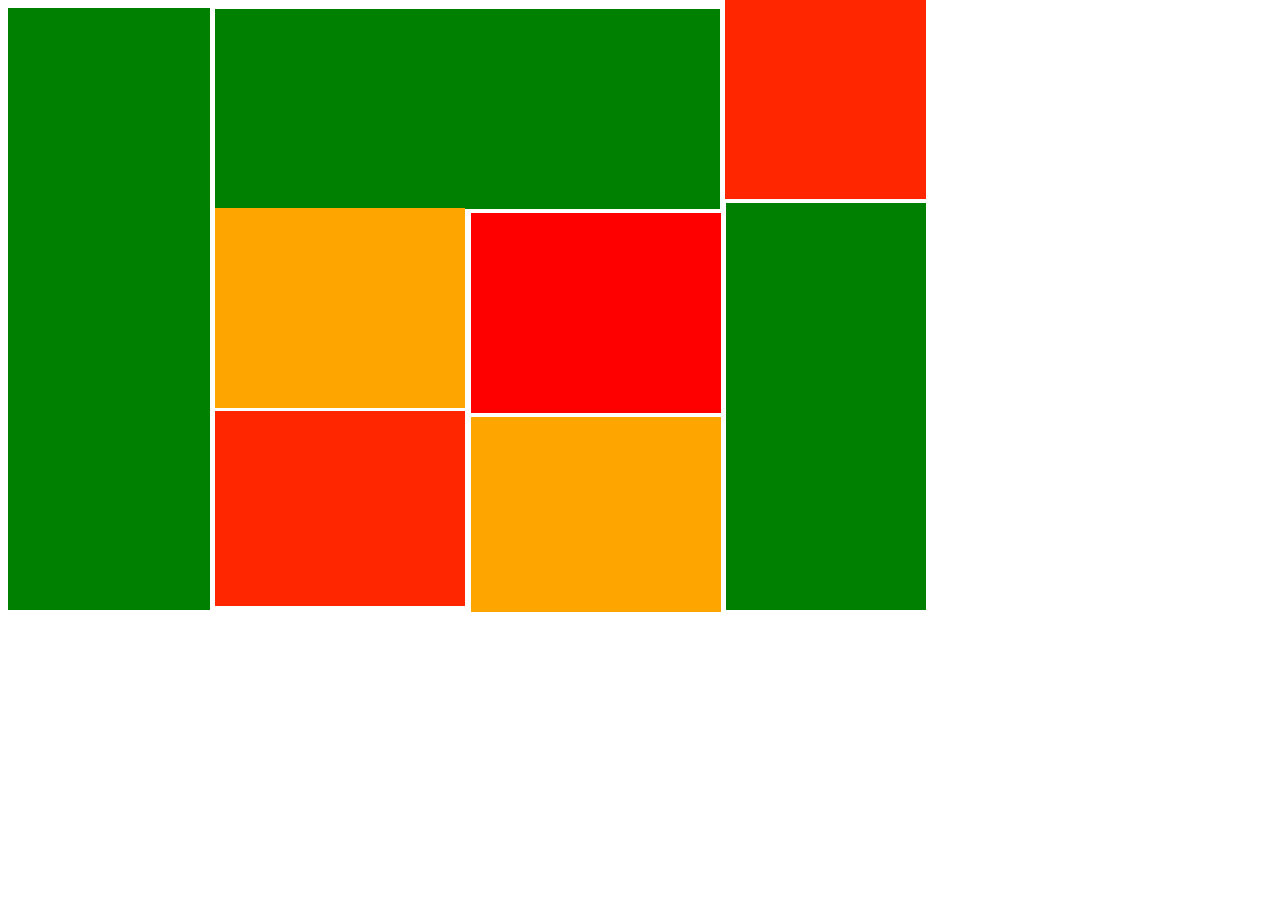
==== w2_d2.html @ feb4c2e6 "Initial commit" ====
<!DOCTYPE html>
<html lang="en">
<head>
    <meta charset="UTF-8">
    <meta name="viewport" content="width=device-width, initial-scale=1.0">
    <title>Document</title>
    <link rel="stylesheet" href="w2_d2_style.css">
</head>
<body>
    <div class="box1"></div>

    <!--Box 2-->
    <div class="box2"></div>

    <!--Box 3-->
    <div class="box3"></div>

    <!--Box 4-->
    <div class="box4"></div>

    <!--Box 5-->
    <div class="box5"></div>

    <!--Box 6-->
    <div class="box6"></div>

    <!--Box 7-->
    <div class="box7"></div>

    <!--Box 8-->
    <div class="box8"></div>

    <!--Box 9-->
    <div class="box9"></div>

</body>
</html>
---- w2_d2_style.css ----
.box1 {
    width: 200px;
    height: 600px;
    background-color: green;
    border: 1px solid green;
    
}

.box2 {
    width: 505px;
    height: 200px;
    background-color: green;

    margin-left: 207px;
    margin-top: -601px;
}

.box3 {
    width: 250px;
    height: 200px;
    background-color: red;
    margin-left: 463px;
    margin-top: 4px;
}

.box4 {
    width: 250px;
    height: 195px;
    background-color: orange;
    margin-left: 463px;
    margin-top: 4px;
}

.box5 {
    width: 250px;
    height: 200px;
    background-color: orange;
    margin-left: 207px;
    margin-top: -404px;
}

.box6 {
    width: 250px;
    height: 200px;
    background-color: rgb(255, 38, 0);
    margin-left: 207px;
    margin-top: -404px;
}

.box6 {
    width: 250px;
    height: 195px;
    background-color: rgb(255, 38, 0);
    margin-left: 207px;
    margin-top: 3px;
}

.box8 {
    width: 200px;
    height: 407px;
    background-color: green;

    margin-left: 718px;
    margin-top: -403px;
}

.box9 {
    width: 201px;
    height: 200px;
    background-color: rgb(255, 38, 0);
    margin-left: 717px;
    margin-top: -611px;
}
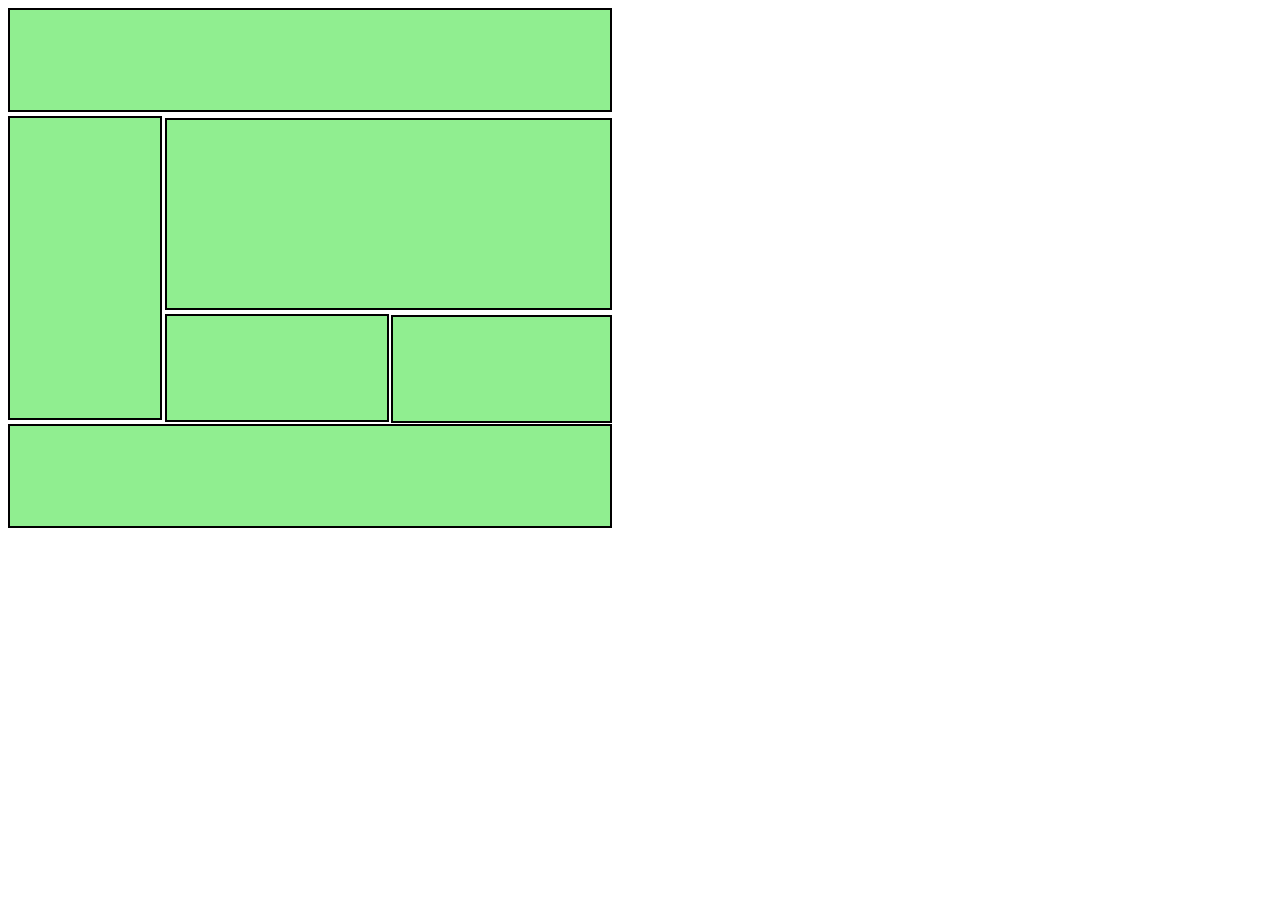
==== commit 1e5c932d: "layout practice using chrome dev tools" ====
--- a/w2_d2.html
+++ b/w2_d2.html
@@ -1,18 +1,22 @@
 <!DOCTYPE html>
 <html lang="en">
+
 <head>
     <meta charset="UTF-8">
     <meta name="viewport" content="width=device-width, initial-scale=1.0">
     <title>Document</title>
     <link rel="stylesheet" href="w2_d2_style.css">
 </head>
+
 <body>
+
+    <!--Box 1-->
     <div class="box1"></div>
 
     <!--Box 2-->
     <div class="box2"></div>
 
-    <!--Box 3-->
+    <!--Box3-->
     <div class="box3"></div>
 
     <!--Box 4-->
@@ -24,14 +28,7 @@
     <!--Box 6-->
     <div class="box6"></div>
 
-    <!--Box 7-->
-    <div class="box7"></div>
-
-    <!--Box 8-->
-    <div class="box8"></div>
-
-    <!--Box 9-->
-    <div class="box9"></div>
 
 </body>
+
 </html>
--- a/w2_d2_style.css
+++ b/w2_d2_style.css
@@ -1,73 +1,51 @@
 .box1 {
-    width: 200px;
-    height: 600px;
-    background-color: green;
-    border: 1px solid green;
-    
+    width: 600px;
+    height: 100px;
+    background-color: lightgreen;
+    margin-left: 0px;
+    margin-top: 0px;
+    border: 2px solid black;
 }
 
 .box2 {
-    width: 505px;
-    height: 200px;
-    background-color: green;
-
-    margin-left: 207px;
-    margin-top: -601px;
+    width: 150px;
+    height: 300px;
+    background-color: lightgreen;
+    margin-top: 4px;
+    border: 2px solid black;
 }
 
 .box3 {
-    width: 250px;
-    height: 200px;
-    background-color: red;
-    margin-left: 463px;
+    width: 600px;
+    height: 100px;
+    background-color: lightgreen;
     margin-top: 4px;
+    border: 2px solid black;
 }
 
 .box4 {
-    width: 250px;
-    height: 195px;
-    background-color: orange;
-    margin-left: 463px;
-    margin-top: 4px;
+    width: 443px;
+    height: 188px;
+    background-color: lightgreen;
+    margin-top: -410px;
+    margin-left: 157px;
+    border: 2px solid black;
 }
 
 .box5 {
-    width: 250px;
-    height: 200px;
-    background-color: orange;
-    margin-left: 207px;
-    margin-top: -404px;
+    width: 220px;
+    height: 104px;
+    background-color: lightgreen;
+    margin-top: 4px;
+    margin-left: 157px;
+    border: 2px solid black;
 }
 
 .box6 {
-    width: 250px;
-    height: 200px;
-    background-color: rgb(255, 38, 0);
-    margin-left: 207px;
-    margin-top: -404px;
-}
-
-.box6 {
-    width: 250px;
-    height: 195px;
-    background-color: rgb(255, 38, 0);
-    margin-left: 207px;
-    margin-top: 3px;
-}
-
-.box8 {
-    width: 200px;
-    height: 407px;
-    background-color: green;
-
-    margin-left: 718px;
-    margin-top: -403px;
-}
-
-.box9 {
-    width: 201px;
-    height: 200px;
-    background-color: rgb(255, 38, 0);
-    margin-left: 717px;
-    margin-top: -611px;
+    width: 217px;
+    height: 104px;
+    background-color: lightgreen;
+    margin-top: -107px;
+    margin-left: 383px;
+    border: 2px solid black;
 }
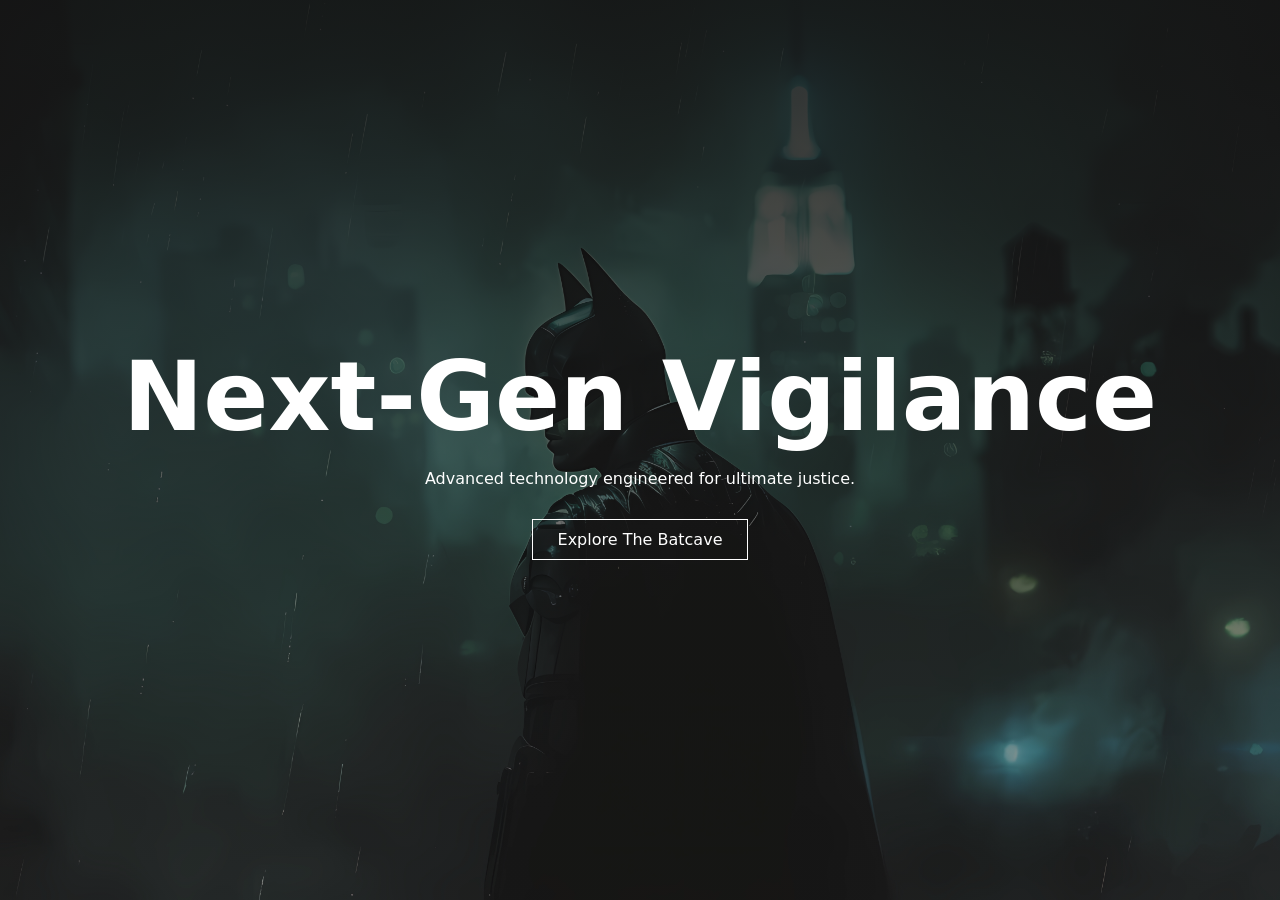
==== commit 4577238a: "basic webpage first landing page layout. But i don't like it since it is not my effort but AI" ====
--- a/w2_d2.html
+++ b/w2_d2.html
@@ -9,26 +9,17 @@
 </head>
 
 <body>
+    <div class="webpage_background_image">
+        <img class="image" src="1350907.png" alt="batman">
 
-    <!--Box 1-->
-    <div class="box1"></div>
-
-    <!--Box 2-->
-    <div class="box2"></div>
-
-    <!--Box3-->
-    <div class="box3"></div>
-
-    <!--Box 4-->
-    <div class="box4"></div>
-
-    <!--Box 5-->
-    <div class="box5"></div>
-
-    <!--Box 6-->
-    <div class="box6"></div>
-
-
+        <div class="content">
+            <h1 class="header">Next-Gen Vigilance</h1>
+            <p class="mid-content">Advanced technology engineered for ultimate justice.</p>
+            <div class="btn">
+                <a href="#">Explore The Batcave</a>
+            </div>
+        </div>
+    </div>
 </body>
 
 </html>
--- a/w2_d2_style.css
+++ b/w2_d2_style.css
@@ -1,51 +1,40 @@
-.box1 {
-    width: 600px;
-    height: 100px;
-    background-color: lightgreen;
-    margin-left: 0px;
-    margin-top: 0px;
-    border: 2px solid black;
+body {
+    margin: 0;
+    color: #fff;
+    font-family: system-ui, sans-serif;
 }
 
-.box2 {
-    width: 150px;
-    height: 300px;
-    background-color: lightgreen;
-    margin-top: 4px;
-    border: 2px solid black;
+.webpage_background_image {
+    height: 100vh;
+    display: flex;
+    flex-direction: column;
+    justify-content: center;
+    align-items: center;
+    text-align: center;
+    background: linear-gradient(rgba(20, 20, 20, 0.9) 0%, rgba(30, 30, 30, 0.4) 100%), url('1350907.png') center/cover;
 }
 
-.box3 {
-    width: 600px;
-    height: 100px;
-    background-color: lightgreen;
-    margin-top: 4px;
-    border: 2px solid black;
+.image {
+    display: none;
+    /* Hides the HTML img tag since background is handled via CSS background-image */
 }
 
-.box4 {
-    width: 443px;
-    height: 188px;
-    background-color: lightgreen;
-    margin-top: -410px;
-    margin-left: 157px;
-    border: 2px solid black;
+.header {
+    font-size: clamp(2.5rem, 8vw, 6rem);
+    margin: 0 0 10px;
 }
 
-.box5 {
-    width: 220px;
-    height: 104px;
-    background-color: lightgreen;
-    margin-top: 4px;
-    margin-left: 157px;
-    border: 2px solid black;
+.btn a {
+    display: inline-block;
+    color: #fff;
+    padding: 10px 25px;
+    border: 1px solid #fff;
+    text-decoration: none;
+    margin-top: 15px;
 }
 
-.box6 {
-    width: 217px;
-    height: 104px;
-    background-color: lightgreen;
-    margin-top: -107px;
-    margin-left: 383px;
-    border: 2px solid black;
+.btn a:hover {
+    color: #000;
+    background-color: #fff;
+    box-shadow: 0 4px 10px rgba(0, 0, 0, 0.2);
 }
